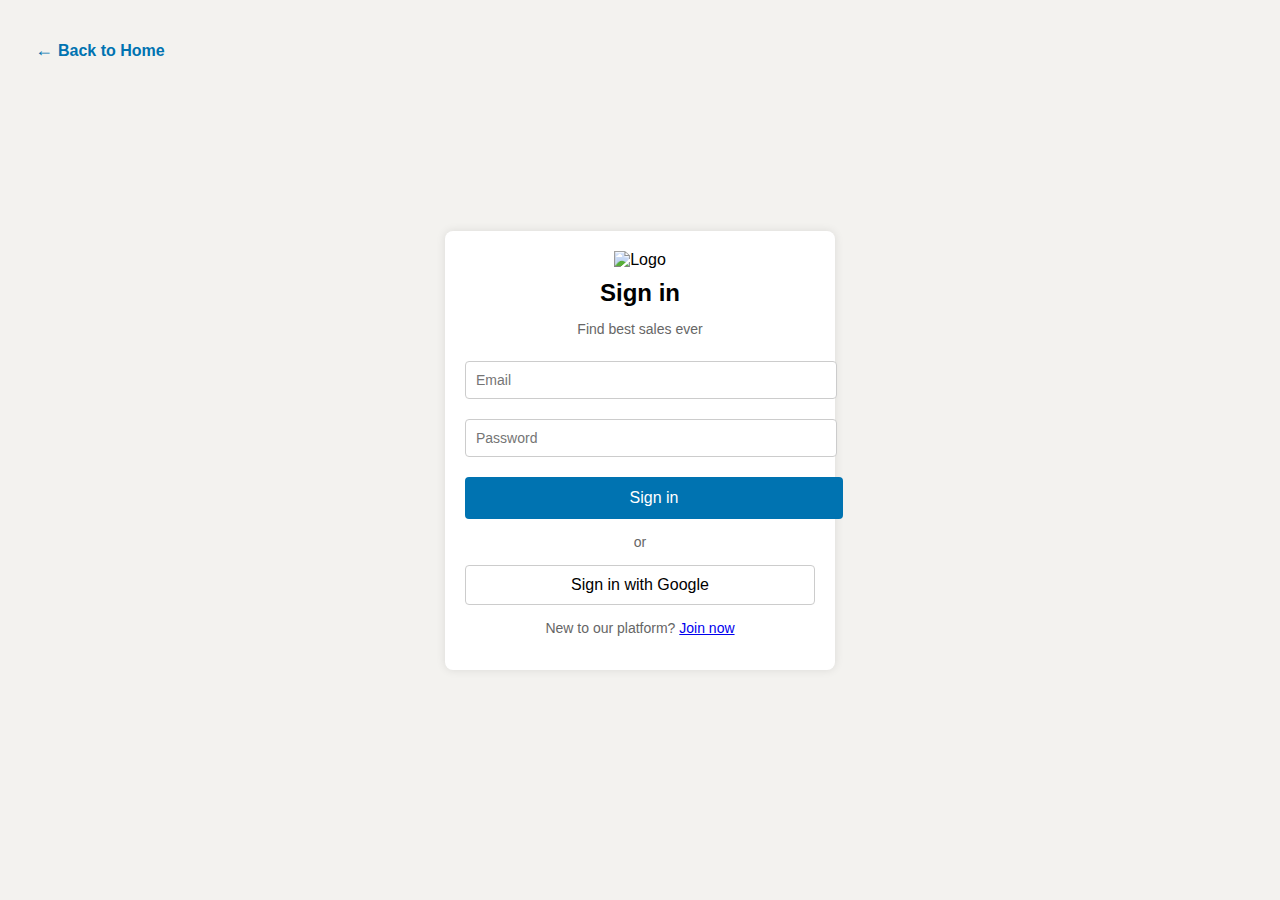
==== src/login.html @ d4292d7a "added firebase for database of users" ====
<!DOCTYPE html>
<html lang="en">
<head>
    <meta charset="UTF-8">
    <meta name="viewport" content="width=device-width, initial-scale=1.0">
    <title>Login</title>
    <link rel="stylesheet" href="login.css">
    <script src="https://www.gstatic.com/firebasejs/10.7.1/firebase-app-compat.js"></script>
    <script src="https://www.gstatic.com/firebasejs/10.7.1/firebase-auth-compat.js"></script>
    <script src="https://www.gstatic.com/firebasejs/10.7.1/firebase-firestore-compat.js"></script>
    <script src="login.js" defer></script>    
</head>
<body>
    <div class="container">
        <div class="login-box">
            <img src="logo.png" alt="Logo" class="logo">  
            <h2>Sign in</h2>
            <p>Find best sales ever</p>
            <form id="login-form">
                <input type="email" id="email" placeholder="Email" required>
                <div class="password-wrapper">
                    <input type="password" id="password" placeholder="Password" required>
                    <!-- <span id="toggle-password">show</span> -->
                </div>
                <!-- removed the forgot-password and show button, because too early for it -->
                <!-- <a href="#" class="forgot-password">Forgot password?</a> -->
                <button type="submit" class="btn-primary">Sign in</button>
                <button id="home">Back to Home</button> 
            </form>
            <div class="separator">or</div>
            <button id="google-signin" class="btn-secondary">Sign in with Google</button>
            <p class="signup-link">New to our platform? <a href="register.html">Join now</a></p>
        </div>
    </div>
</body>
</html>
---- src/login.css ----
/* styles.css */

body {
    font-family: Arial, sans-serif;
    display: flex;
    justify-content: center;
    align-items: center;
    height: 100vh;
    background-color: #f3f2ef;
    margin: 0;
}

.container {
    display: flex;
    justify-content: center;
    align-items: center;
    width: 100%;
}

.login-box {
    background: white;
    padding: 20px;
    border-radius: 8px;
    box-shadow: 0 0 10px rgba(0, 0, 0, 0.1);
    text-align: center;
    width: 350px;
}

.logo {
    width: 100px;
    margin-bottom: 10px;
}

h2 {
    margin: 0 0 10px;
    font-size: 24px;
}

p {
    color: #666;
    font-size: 14px;
}

input {
    width: 100%;
    padding: 10px;
    margin: 10px 0;
    border: 1px solid #ccc;
    border-radius: 4px;
    font-size: 14px;
}

.password-wrapper {
    position: relative;
}

#toggle-password {
    position: absolute;
    right: 10px;
    top: 50%;
    transform: translateY(-50%);
    cursor: pointer;
    color: #0073b1;
    font-size: 14px;
}

.forgot-password {
    display: block;
    text-align: right;
    color: #0073b1;
    font-size: 14px;
    margin-bottom: 15px;
    text-decoration: none;
}

.btn-primary {
    width: 108%;
    padding: 12px;
    background-color: #0073b1;
    border: none;
    color: white;
    font-size: 16px;
    border-radius: 4px;
    cursor: pointer;
}

.btn-secondary {
    width: 100%;
    padding: 10px;
    background-color: white;
    border: 1px solid #ccc;
    font-size: 16px;
    border-radius: 4px;
    cursor: pointer;
}

.separator {
    margin: 15px 0;
    text-align: center;
    font-size: 14px;
    color: #666;
}

.signup-link {
    margin-top: 15px;
    font-size: 14px;
}
button {
    background-color: #0073b1;
    color: black;
    border: none;
    padding: 10px 15px;
    border-radius: 5px;
    cursor: pointer;
    margin-top: 10px;
    display: block; /* Makes each button appear on a new line */
    width: 100%;  /* Make buttons full-width */
}

button:hover {
    background-color: #005582;
    color: white;
}

/* Position the "Back to Home" button in the top-left corner */
#home {
    position: absolute;
    top: 20px;
    left: 20px;
    background-color: transparent; /* Make background transparent */
    color: #0073b1;
    border: none;
    font-size: 16px;
    font-weight: bold;
    cursor: pointer;
    display: flex;
    align-items: center;
    gap: 5px; /* Space between arrow and text */
}

/* Add hover effect */
#home:hover {
    color: #005582;
}

/* Style for the arrow */
#home::before {
    content: "←"; /* Left arrow */
    font-size: 18px;
}
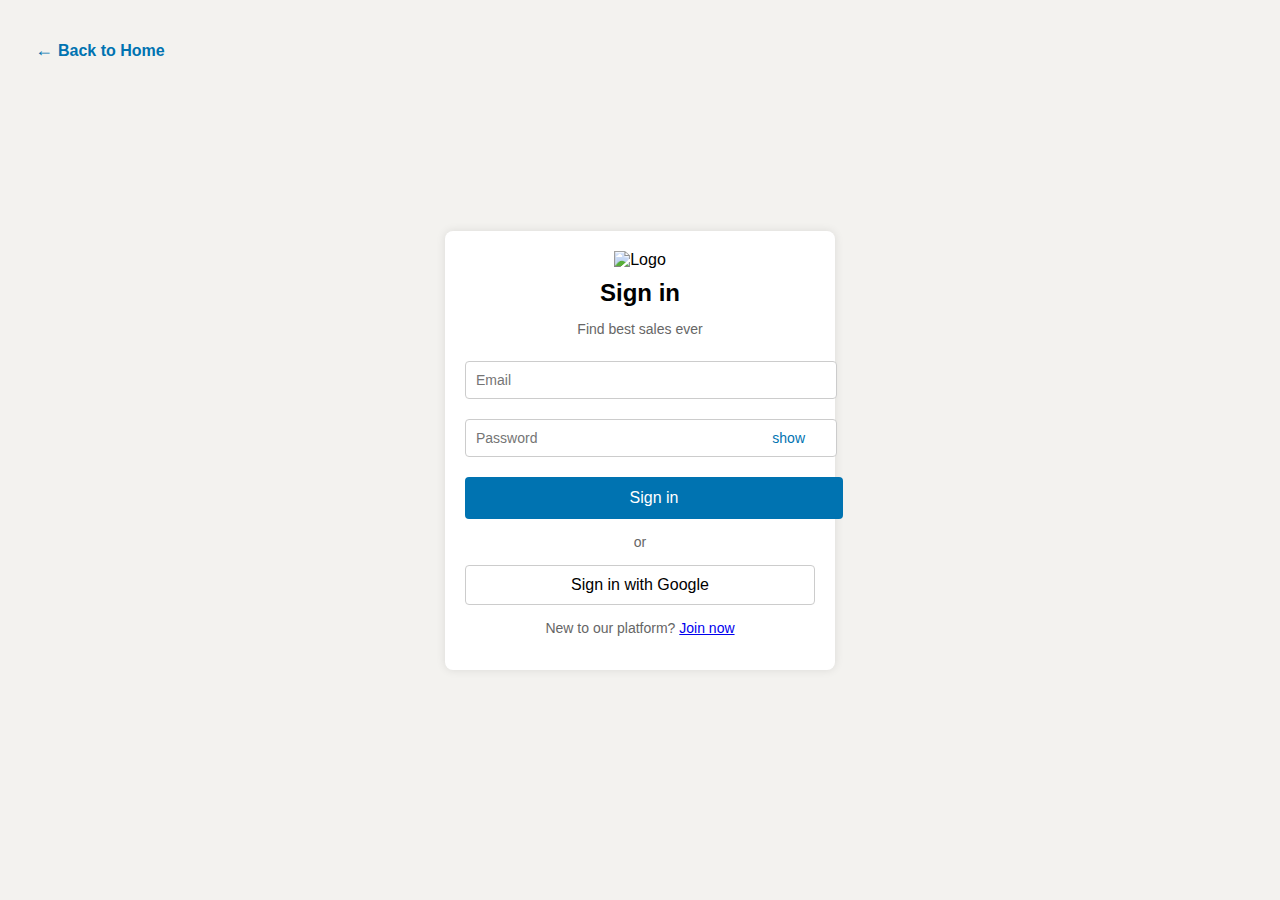
==== commit fc90f5cd: "small change" ====
--- a/src/login.html
+++ b/src/login.html
@@ -9,6 +9,7 @@
     <script src="https://www.gstatic.com/firebasejs/10.7.1/firebase-auth-compat.js"></script>
     <script src="https://www.gstatic.com/firebasejs/10.7.1/firebase-firestore-compat.js"></script>
     <script src="login.js" defer></script>    
+    <script src="config.js" defer></script>    
 </head>
 <body>
     <div class="container">
@@ -20,7 +21,7 @@
                 <input type="email" id="email" placeholder="Email" required>
                 <div class="password-wrapper">
                     <input type="password" id="password" placeholder="Password" required>
-                    <!-- <span id="toggle-password">show</span> -->
+                    <span id="toggle-password">show</span>
                 </div>
                 <!-- removed the forgot-password and show button, because too early for it -->
                 <!-- <a href="#" class="forgot-password">Forgot password?</a> -->
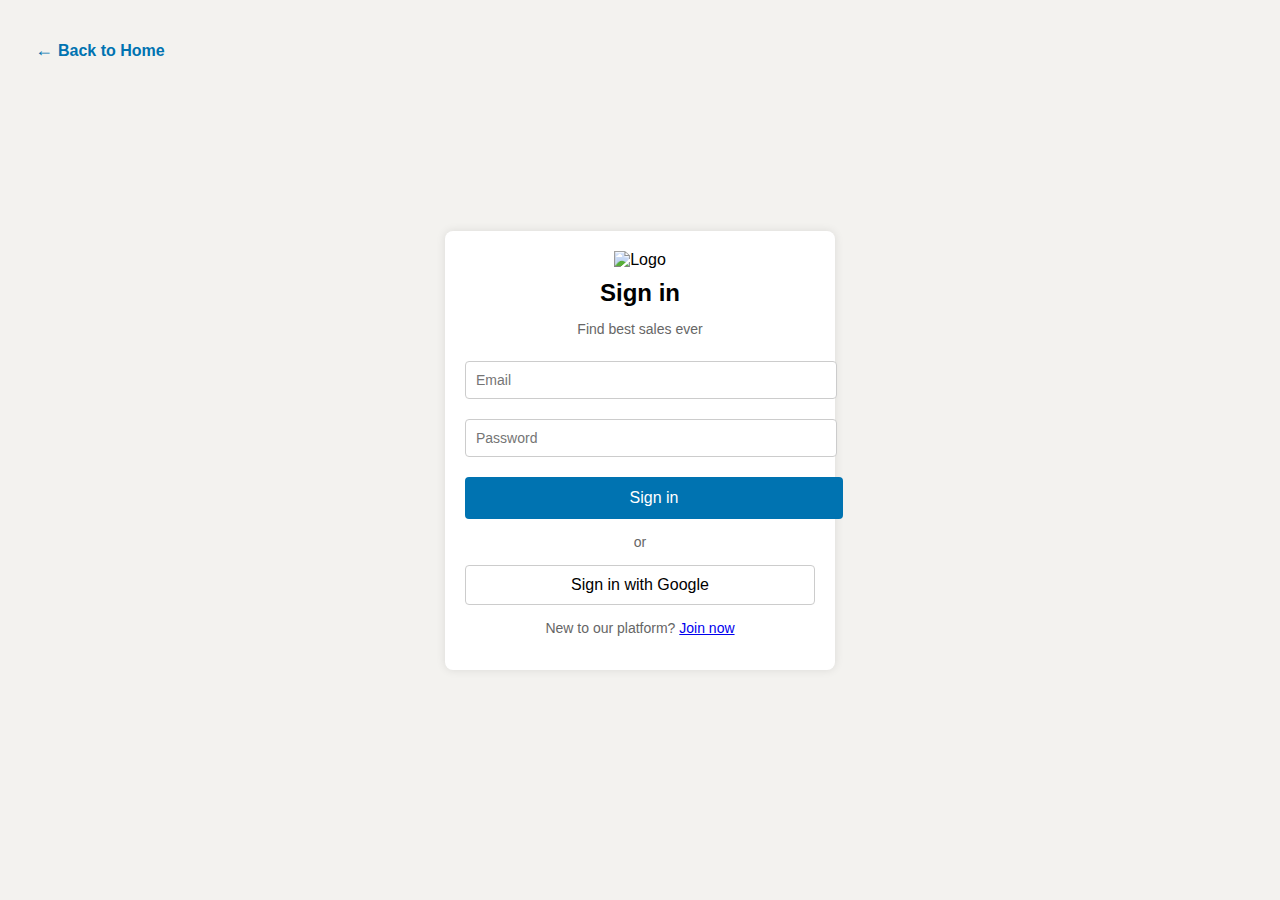
==== commit 6879ba92: "second" ====
--- a/src/login.html
+++ b/src/login.html
@@ -21,7 +21,7 @@
                 <input type="email" id="email" placeholder="Email" required>
                 <div class="password-wrapper">
                     <input type="password" id="password" placeholder="Password" required>
-                    <span id="toggle-password">show</span>
+                    <!-- <span id="toggle-password">show</span> -->
                 </div>
                 <!-- removed the forgot-password and show button, because too early for it -->
                 <!-- <a href="#" class="forgot-password">Forgot password?</a> -->
